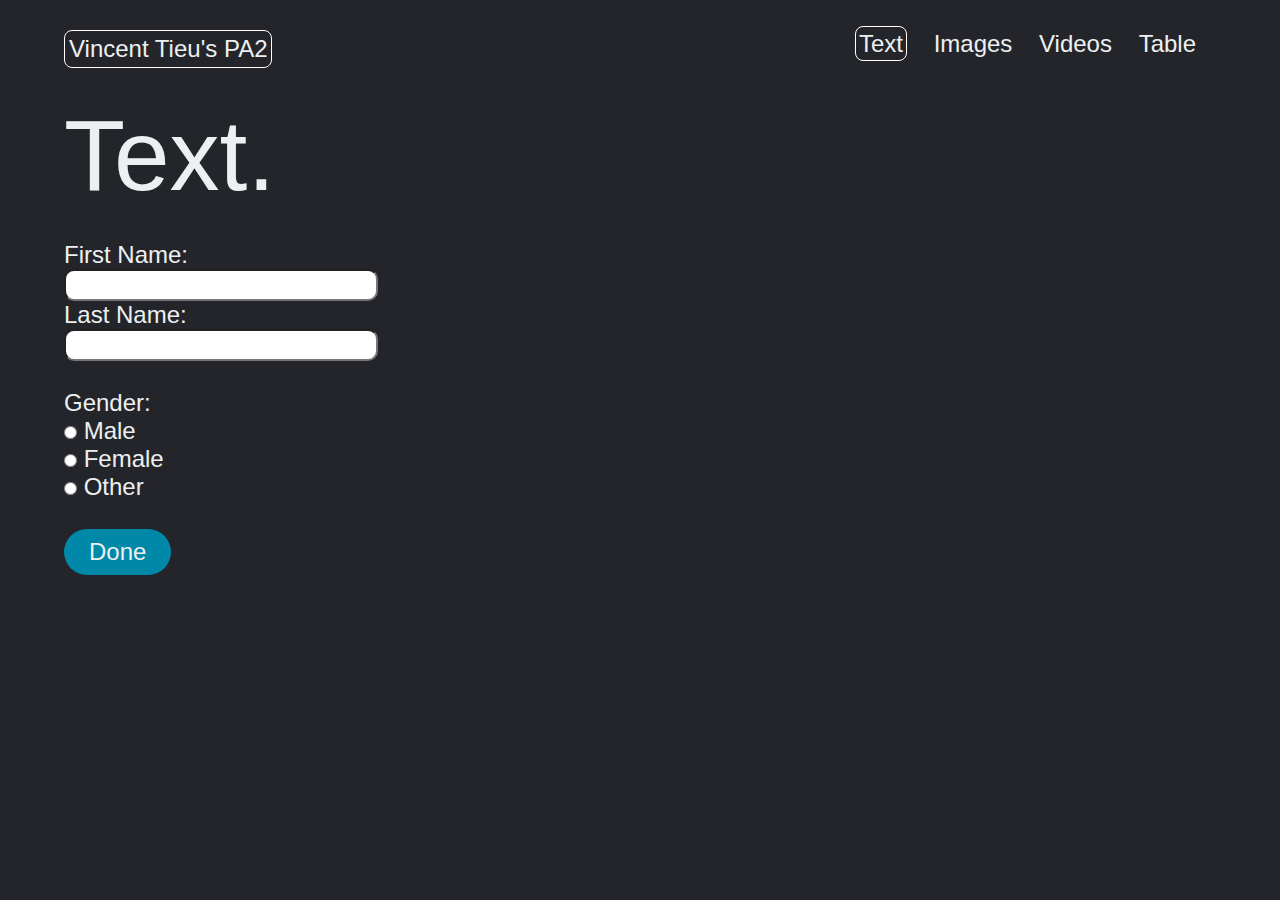
==== index.html @ 96bbe024 "vt - responsiveness, active tab, back-to-top-btn" ====
<!doctype html>

<html lang='en'>
<head>
  <meta charset='utf-8'>

  <title>cs185-pa2</title>
  <meta name='description' content='cs185-pa2'>
  <meta name='author' content='Vincent Tieu'>

  <link rel='stylesheet' href='styles.css'>

</head>

<body>
  <script src='js/scripts.js'></script>
  <header>
    <h3 class='nav-brand'>Vincent Tieu's PA2</h3>
    <nav>
      <ul class='nav-links'>
        <li><a href='index.html' id='page-selected'>Text</a></li>
        <li><a href='images.html'>Images</a></li>
        <li><a href='videos.html'>Videos</a></li>
        <li><a href='table.html'>Table</a></li>
      </ul>
    </nav>
    <button onclick="topFunction()" id="back-to-top-btn">&#8593;</button>
  </header>

  <div class='container'>
    <h1>Text.</h1>
    <br/>
    <form>
      <label for='fname'>First Name: </label><br/>
      <input type='text' id='fname' name='fname'><br/>
      <label for='fname'>Last Name: </label><br/>
      <input type='text' id='fname' name='fname'><br/>
      <br/>
      <label for='fmovie'>Gender: </label><br/>
      <input type='radio' id='male' name='gender' value='male'>
      <label for='male'>Male</label><br>
      <input type='radio' id='female' name='gender' value='female'>
      <label for='female'>Female</label><br>
      <input type='radio' id='other' name='gender' value='other'>
      <label for='other'>Other</label><br/>
      <br/>
      <button type='submit' value='Submit'>Done</button>
    </form>
  </div>
  <script>
    //Get the button
    var mybutton = document.getElementById("back-to-top-btn");
    
    // When the user scrolls down 20px from the top of the document, show the button
    window.onscroll = () => scrollFunction();
    
    function scrollFunction() {
      if (document.body.scrollTop > 20 || document.documentElement.scrollTop > 20) {
        mybutton.style.display = "block";
      } else {
        mybutton.style.display = "none";
      }
    }
    
    // When the user clicks on the button, scroll to the top of the document
    function topFunction() {
      document.body.scrollTop = 0;
      document.documentElement.scrollTop = 0;
    }
    </script>
</body>
</html>
---- styles.css ----
/* https://www.w3schools.com/howto/howto_js_scroll_to_top.asp */

@import url('https://fonts.googleapis.com/css2?family=Noto+Sans+JP:wght@500&display=swap');

* {
  box-sizing: border-box;
  margin: 0;
  padding: 0;
  background-color: #24252A;

  font-family: "Montserrat", sans-serif;
  font-weight: 500;
  font-size: 24px;
  color: #edf0f1;
  text-decoration: none;
}

h1 {
  font-size: 100px;
}

h2 {
  font-size: 32px;
}

h3 {
  font-size: 24px;
}

h4 {
  font-size: 16px;
}

p {
  margin-bottom: 15px;
}

header {
  display: flex;
  justify-content: space-between;
  padding: 30px 5%;
}

.nav-brand {
  border: 1px solid white;
  padding: 4px;
  border-radius: 8px;
}

.nav-links li {
  display: inline-block;
  padding: 0px 20px;
  padding-left: 0px;
}

.nav-links li a {
  transition: all 0.3 ease 0s;
}

.nav-links li a:hover {
  color: #0088a9;
}

#back-to-top-btn {
  font-size: 60px;
  background-color: rgba(0,136,169,0.8);
  display: none;
  position: fixed;
  bottom: 20px;
  right: 30px;
  z-index: 99;
}

#back-to-top-btn:hover {
  background-color: rgba(0,136,169,1);
}

#page-selected {
  border: 1px solid white;
  padding: 3px;
  border-radius: 8px;
}

@media (max-width: 800px) {
  header {
    flex-direction: column;
    justify-content: flex-start;
  }

  .nav-links li {
    display: block;
    margin: 5px 0%;
  }
}

.container {
  padding: 0px 5%;
}

input[type="text"], textarea {
  background-color : white; 
  color: black;
  border-radius: 10px;
}

button {
  padding: 9px 25px;
  background-color: rgba(0,136,169,1);
  border: none;
  border-radius: 50px;
  cursor: pointer;
  transition: all 0.3s ease 0s;
}

button:hover {
  background-color: rgba(0,136,169,0.8);
}

img {
  height: 168px;
  width: auto;
  margin-bottom: 15px;
  margin-right: 15px;
}

img:hover {
  opacity: 0.7;
}

.featured-section {
  display: flex;
  flex-wrap: wrap;
  justify-content: space-between;
}

@media (max-width: 1360px) {
  img {
    height: 230px;
    width: auto;
  }
}

@media (max-width: 924px) {
  img {
    height: 168px;
    width: auto;
  }
}

@media (max-width: 660px) {
  img {
    height: auto;
    width: 80%;
  }
  .featured-section {
    justify-content: center;
  }
}

table {
  border-collapse: collapse;
  width: 100%;
}

td, th {
  border: 1px solid #dddddd;
  text-align: left;
  padding: 8px;
}

td a {
  color: #0088a9;
  text-decoration: underline;
}

tr:nth-child(even) {
  background-color: #dddddd;
}
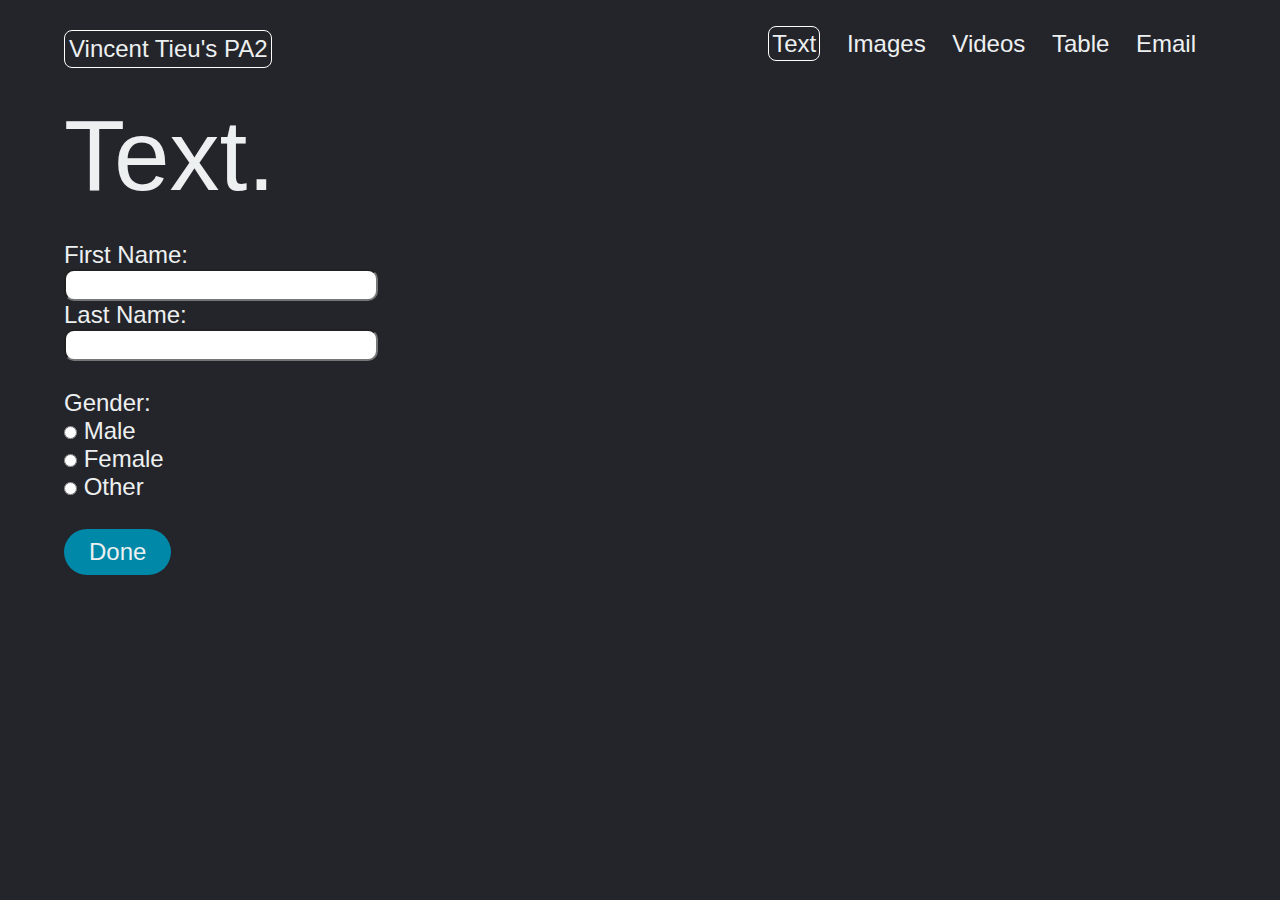
==== commit 52b39cf1: "Merge pull request #1 from vincentktieu-ucsb/secondary" ====
--- a/index.html
+++ b/index.html
@@ -13,7 +13,6 @@
 </head>
 
 <body>
-  <script src='js/scripts.js'></script>
   <header>
     <h3 class='nav-brand'>Vincent Tieu's PA2</h3>
     <nav>
@@ -22,11 +21,13 @@
         <li><a href='images.html'>Images</a></li>
         <li><a href='videos.html'>Videos</a></li>
         <li><a href='table.html'>Table</a></li>
+        <li><a href='email.html'>Email</a></li>
       </ul>
     </nav>
-    <button onclick="topFunction()" id="back-to-top-btn">&#8593;</button>
   </header>
 
+  <button onclick='topFunction()' id='back-to-top-btn'>&#8593;</button>
+  
   <div class='container'>
     <h1>Text.</h1>
     <br/>
@@ -44,29 +45,28 @@
       <input type='radio' id='other' name='gender' value='other'>
       <label for='other'>Other</label><br/>
       <br/>
-      <button type='submit' value='Submit'>Done</button>
+      <button type='submit' value='Submit'>Done</button><br/>
+      <br/>
     </form>
   </div>
   <script>
-    //Get the button
-    var mybutton = document.getElementById("back-to-top-btn");
+    // inspired by https://www.w3schools.com/howto/howto_js_scroll_to_top.asp
+    var backToTopBtn = document.getElementById('back-to-top-btn');
     
-    // When the user scrolls down 20px from the top of the document, show the button
     window.onscroll = () => scrollFunction();
     
     function scrollFunction() {
       if (document.body.scrollTop > 20 || document.documentElement.scrollTop > 20) {
-        mybutton.style.display = "block";
+        backToTopBtn.style.display = 'block';
       } else {
-        mybutton.style.display = "none";
+        backToTopBtn.style.display = 'none';
       }
     }
     
-    // When the user clicks on the button, scroll to the top of the document
     function topFunction() {
       document.body.scrollTop = 0;
       document.documentElement.scrollTop = 0;
     }
-    </script>
+  </script>
 </body>
 </html>--- a/styles.css
+++ b/styles.css
@@ -1,5 +1,3 @@
-/* https://www.w3schools.com/howto/howto_js_scroll_to_top.asp */
-
 @import url('https://fonts.googleapis.com/css2?family=Noto+Sans+JP:wght@500&display=swap');
 
 * {
@@ -81,6 +79,10 @@
   border-radius: 8px;
 }
 
+#page-selected:hover {
+  border-color: rgba(0,136,169,0.8);
+}
+
 @media (max-width: 800px) {
   header {
     flex-direction: column;
@@ -97,7 +99,7 @@
   padding: 0px 5%;
 }
 
-input[type="text"], textarea {
+input, textarea {
   background-color : white; 
   color: black;
   border-radius: 10px;
@@ -116,14 +118,14 @@
   background-color: rgba(0,136,169,0.8);
 }
 
-img {
+.featured-image {
   height: 168px;
   width: auto;
   margin-bottom: 15px;
   margin-right: 15px;
 }
 
-img:hover {
+.featured-image:hover {
   opacity: 0.7;
 }
 
@@ -131,29 +133,79 @@
   display: flex;
   flex-wrap: wrap;
   justify-content: space-between;
+  align-items: center;
 }
 
 @media (max-width: 1360px) {
-  img {
+  .featured-image {
     height: 230px;
     width: auto;
   }
 }
 
 @media (max-width: 924px) {
-  img {
+  .featured-image {
     height: 168px;
     width: auto;
   }
 }
 
 @media (max-width: 660px) {
-  img {
+  .featured-image {
     height: auto;
     width: 80%;
   }
-  .featured-section {
+  .featured-image-section {
     justify-content: center;
+  }
+}
+
+/* The Modal (background) */
+.modal {
+  display: none; /* Hidden by default */
+  position: fixed; /* Stay in place */
+  z-index: 1; /* Sit on top */
+  padding-top: 100px; /* Location of the box */
+  left: 0;
+  top: 0;
+  width: 100%; /* Full width */
+  height: 100%; /* Full height */
+  overflow: auto; /* Enable scroll if needed */
+  background-color: rgba(0,0,0,0.8); /* Black w/ opacity */
+}
+
+/* Modal Content (image) */
+.modal-content {
+  border: 1px solid white;
+  margin: auto;
+  display: block;
+  height: 80%;
+  width: auto;
+}
+
+.modal-content:hover {
+  opacity: 1;
+}
+
+/* The Close Button */
+.close {
+  position: absolute;
+  top: 15px;
+  right: 35px;
+  font-size: 40px;
+  background-color: rgba(0,0,0,0.8); /* Black w/ opacity */
+}
+
+.close:hover, .close:focus{
+  text-decoration: none;
+  cursor: pointer;
+}
+
+/* 100% Image Width on Smaller Screens */
+@media only screen and (max-width: 700px){
+  .modal-content {
+    height: auto;
+    width: 100%;
   }
 }
 
@@ -163,7 +215,7 @@
 }
 
 td, th {
-  border: 1px solid #dddddd;
+  border: 1px solid white;
   text-align: left;
   padding: 8px;
 }
@@ -174,5 +226,5 @@
 }
 
 tr:nth-child(even) {
-  background-color: #dddddd;
+  background-color: white;
 }